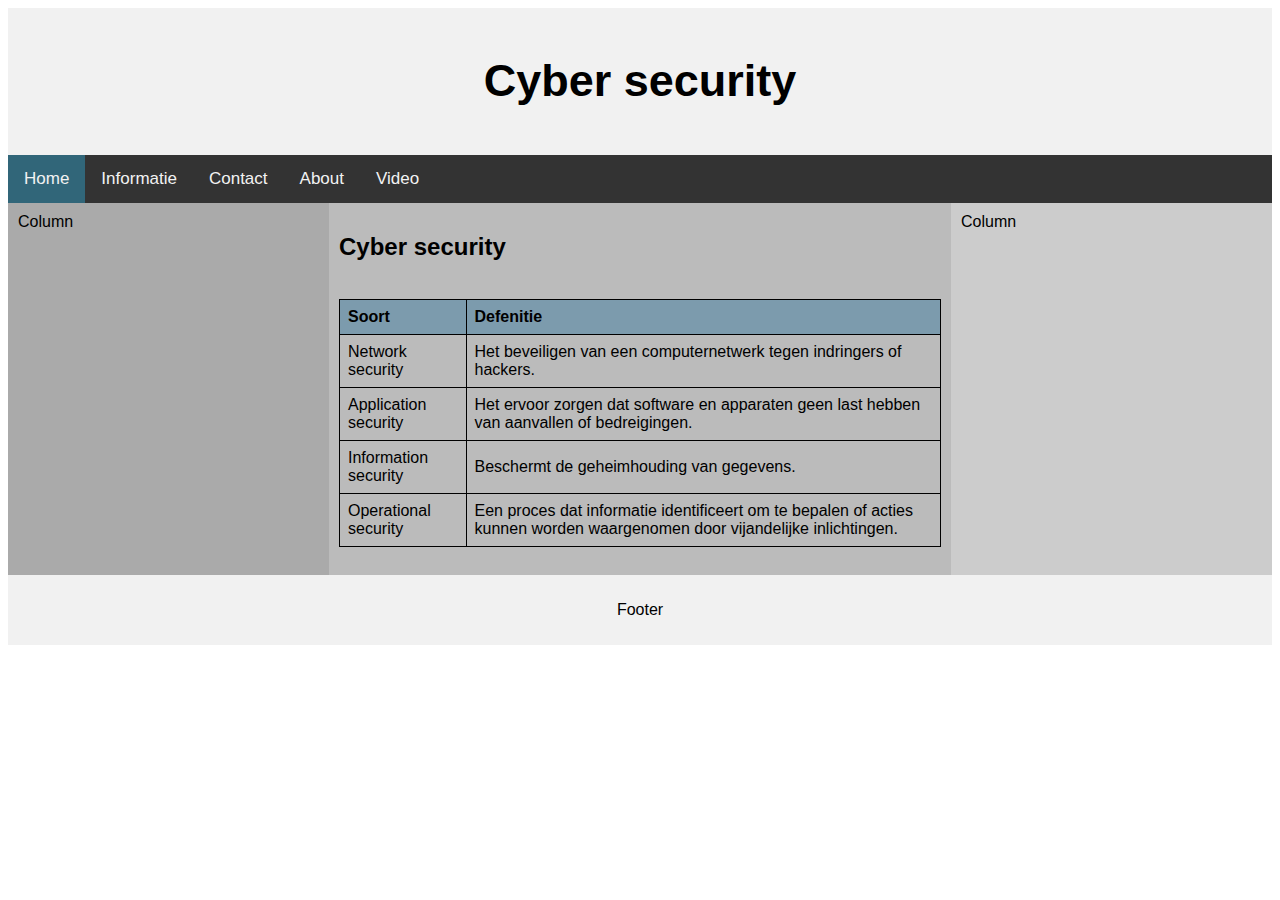
==== index.html @ 014f1b46 "tabel verplaatst" ====
<!DOCTYPE html>
<html>
  <head>
    <meta charset="utf-8">
    <meta name="viewport" content="width=device-width">
    <title>repl.it</title>
    <link href="style.css" rel="stylesheet" type="text/css" />

<body>
  <div class="header">
    <h2>Cyber security</h2>
  </div>

<div class="topnav">
  <a class="active" href="#home">Home</a>
  <a href="informatie.html">Informatie</a>
  <a href="contact.html">Contact</a>
  <a href="about.html">About</a>
  <a href="video.html">Video</a>
</div>

  <div class="row">
    <div class="column side" style="background-color:#aaa;">Column</div>

    <div class="column middle" style="background-color:#bbb;">
      <h2>Cyber security</h2>
        </br>
          <table>
            <tr>
              <th>Soort</th>
              <th>Defenitie</th>
            </tr>
            <tr>
              <td>Network security</td>
              <td>Het beveiligen van een computernetwerk tegen indringers of hackers.</td>
            </tr>
            <tr>
              <td>Application security</td>
              <td>Het ervoor zorgen dat software en apparaten geen last hebben van aanvallen of bedreigingen.</td>
            </tr>
            <tr>
              <td>Information security</td>
              <td>Beschermt de geheimhouding van gegevens.</td>
            </tr>
            <tr>
              <td>Operational security</td>
              <td>Een proces dat informatie identificeert om te bepalen of acties kunnen worden waargenomen door vijandelijke inlichtingen.</td>
            </tr>
          </table>
        </br>
    </div>

    <div class="column side" style="background-color:#ccc;">Column</div>
  </div>

  <div class="footer">
    <p>Footer</p>
  </div>

</body>
</html>
---- style.css ----
* {
  box-sizing: border-box;
}

/*basis opmaak*/
body {
  font-family: Arial, Helvetica, sans-serif;
}

.header {
  background-color: #f1f1f1;
  padding: 10px;
  text-align: center;
  font-size: 30px;
}

.row {
  display: -webkit-flex;
  display: flex;
}

.footer {
  background-color: #f1f1f1;
  padding: 10px;
  text-align: center;
}

    /*column opmaakt*/
.column {
  padding: 10px;
}

.column.side {
   -webkit-flex: 1;
   -ms-flex: 1;
   flex: 1;
}

.column.middle {
  -webkit-flex: 2;
  -ms-flex: 2;
  flex: 2;
}

.column.middle h2 {
 font-size:24px;
}

    /*topnav*/
.topnav {
  overflow: hidden;
  background-color: #333;
}

.topnav a {
  float: left;
  color: #f2f2f2;
  text-align: center;
  padding: 14px 16px;
  text-decoration: none;
  font-size: 17px;
}

.topnav a:hover {
  background-color: rgb(124, 155, 173);
  color: #333;
}

.topnav a.active {
  background-color: rgb(49, 102, 121);
  color: #f2f2f2;
}


@media (max-width: 600px) {
  .row {
    -webkit-flex-direction: column;
    flex-direction: column;
  }
}

/*contact*/

table {
  font-family: arial, sans-serif;
  border-collapse: collapse;
  width: 100%;
}

td {
  border: 1px solid black;
  text-align: left;
  padding: 8px;
}

th {
  border: 1px solid black;
  text-align: left;
  padding: 8px;
  background-color: rgb(124, 155, 173);
}
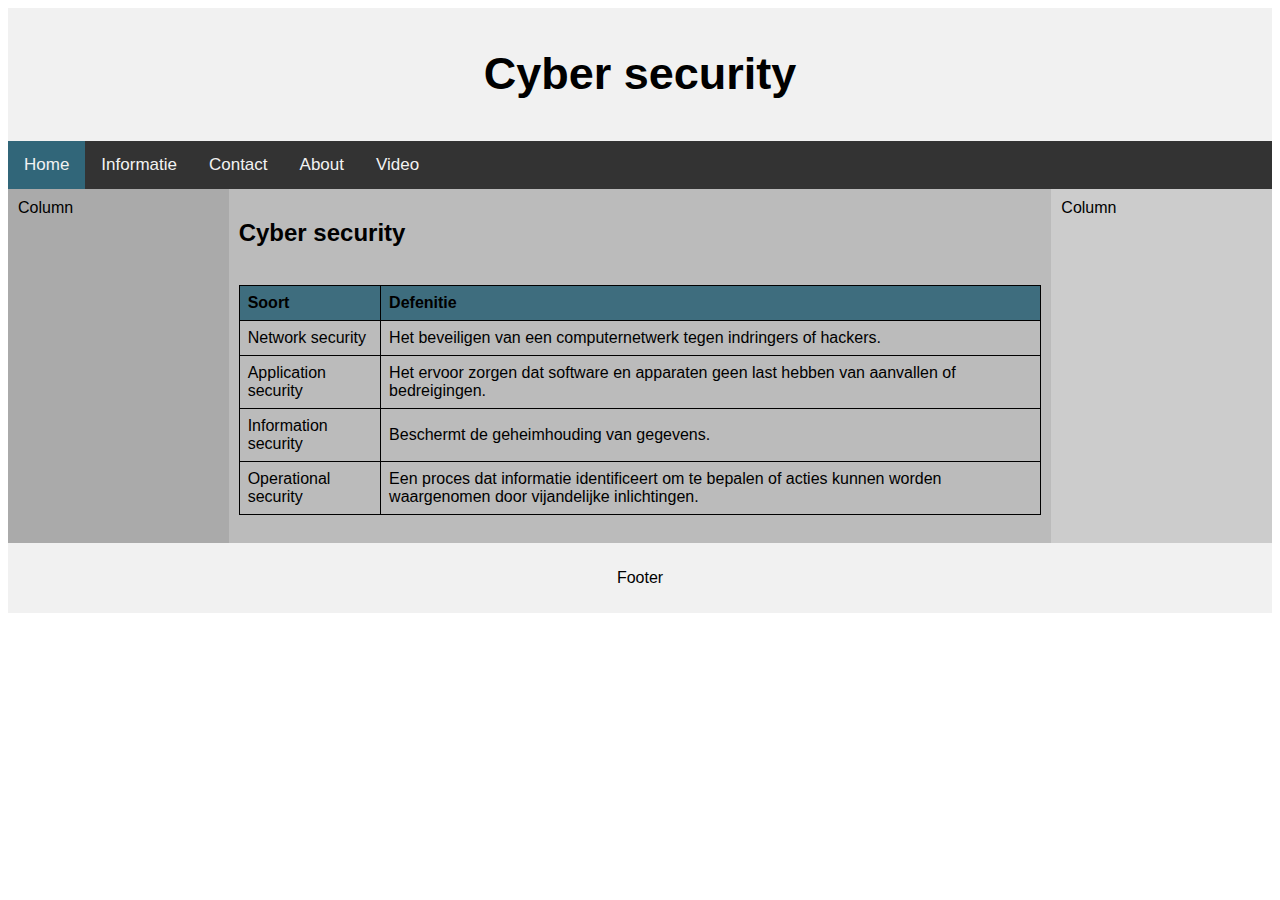
==== commit e8c9445e: "favicon toegevoegd" ====
--- a/index.html
+++ b/index.html
@@ -5,6 +5,7 @@
     <meta name="viewport" content="width=device-width">
     <title>repl.it</title>
     <link href="style.css" rel="stylesheet" type="text/css" />
+    <link rel="shortcut icon" type="image/png" href="favicon.png"/>
 
 <body>
   <div class="header">
--- a/style.css
+++ b/style.css
@@ -10,7 +10,7 @@
 
 .header {
   background-color: #f1f1f1;
-  padding: 10px;
+  padding: 3px;
   text-align: center;
   font-size: 30px;
 }
@@ -26,7 +26,7 @@
   text-align: center;
 }
 
-    /*column opmaakt*/
+   /*column opmaakt*/
 .column {
   padding: 10px;
 }
@@ -38,9 +38,9 @@
 }
 
 .column.middle {
-  -webkit-flex: 2;
-  -ms-flex: 2;
-  flex: 2;
+  -webkit-flex: 4;
+  -ms-flex: 4;
+  flex: 4;
 }
 
 .column.middle h2 {
@@ -63,8 +63,8 @@
 }
 
 .topnav a:hover {
-  background-color: rgb(124, 155, 173);
-  color: #333;
+  background-color: rgb(62, 109, 126);
+  color: #f2f2f2;
 }
 
 .topnav a.active {
@@ -78,10 +78,13 @@
     -webkit-flex-direction: column;
     flex-direction: column;
   }
+  .col-30, .col-70, input[type=submit] {
+    width: 100%;
+    margin-top: 0;
+  }
 }
 
-/*contact*/
-
+/*tabel*/
 table {
   font-family: arial, sans-serif;
   border-collapse: collapse;
@@ -98,5 +101,56 @@
   border: 1px solid black;
   text-align: left;
   padding: 8px;
-  background-color: rgb(124, 155, 173);
+  background-color: rgb(62, 109, 126);
+}
+
+/*contact*/
+input[type=text], select, textarea {
+  width: 100%;
+  padding: 12px;
+  border: 1px solid #ccc;
+  border-radius: 4px;
+  resize: vertical;
+}
+
+label {
+  display: inline-block;
+  padding: 12px 12px 12px 0;
+}
+
+input[type=submit] {
+  background-color: rgb(49, 102, 121);
+  color: white;
+  padding: 12px 20px;
+  border: none;
+  border-radius: 4px;
+  cursor: pointer;
+  float: right;
+}
+
+input[type=submit]:hover {
+  background-color: rgb(62, 109, 126);
+}
+
+.container {
+  background-color: #f2f2f2;
+  padding: 20px;
+}
+
+.col-31 {
+  float: left;
+  width: 31%;
+  margin-top: 6px;
+}
+
+.col-69 {
+  float: left;
+  width: 69%;
+  margin-top: 6px;
+}
+
+.row:after {
+  content: "";
+  display: table;
+  clear: both;
 }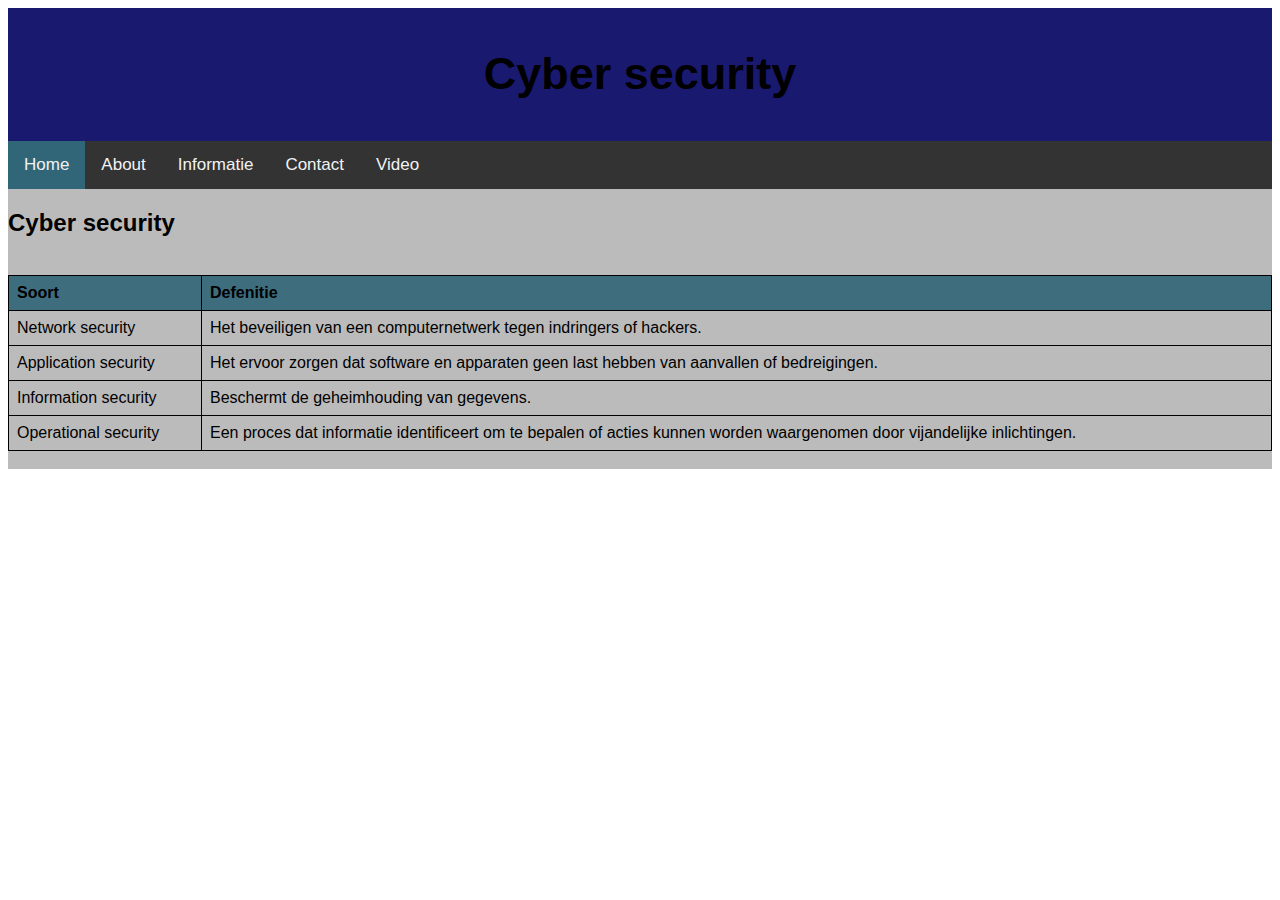
==== commit 01154549: "video toegevoegd" ====
--- a/index.html
+++ b/index.html
@@ -14,16 +14,15 @@
 
 <div class="topnav">
   <a class="active" href="#home">Home</a>
+  <a href="about.html">About</a>
   <a href="informatie.html">Informatie</a>
   <a href="contact.html">Contact</a>
-  <a href="about.html">About</a>
   <a href="video.html">Video</a>
 </div>
 
   <div class="row">
-    <div class="column side" style="background-color:#aaa;">Column</div>
-
-    <div class="column middle" style="background-color:#bbb;">
+    
+    <div class="column"style="background-color:#bbb;">
       <h2>Cyber security</h2>
         </br>
           <table>
@@ -50,13 +49,6 @@
           </table>
         </br>
     </div>
-
-    <div class="column side" style="background-color:#ccc;">Column</div>
-  </div>
-
-  <div class="footer">
-    <p>Footer</p>
-  </div>
-
+    
 </body>
 </html>
--- a/style.css
+++ b/style.css
@@ -1,16 +1,18 @@
 
-* {
-  box-sizing: border-box;
-}
+*
 
 /*basis opmaak*/
 body {
   font-family: Arial, Helvetica, sans-serif;
+  background-image: url('https://exchange.nottingham.ac.uk/content/uploads/Information-security-video-WIDEBANNER.png');
+  background-repeat: no-repeat;
+  background-attachment: fixed;
+  background-size: cover
 }
 
 .header {
-  background-color: #f1f1f1;
   padding: 3px;
+  background-color: #191970 ;
   text-align: center;
   font-size: 30px;
 }
@@ -20,30 +22,15 @@
   display: flex;
 }
 
-.footer {
-  background-color: #f1f1f1;
-  padding: 10px;
-  text-align: center;
-}
+   /*column opmaakt*/
 
-   /*column opmaakt*/
 .column {
-  padding: 10px;
-}
-
-.column.side {
-   -webkit-flex: 1;
-   -ms-flex: 1;
-   flex: 1;
-}
-
-.column.middle {
   -webkit-flex: 4;
   -ms-flex: 4;
   flex: 4;
 }
 
-.column.middle h2 {
+.column h2 {
  font-size:24px;
 }
 
@@ -153,4 +140,4 @@
   content: "";
   display: table;
   clear: both;
-}+}
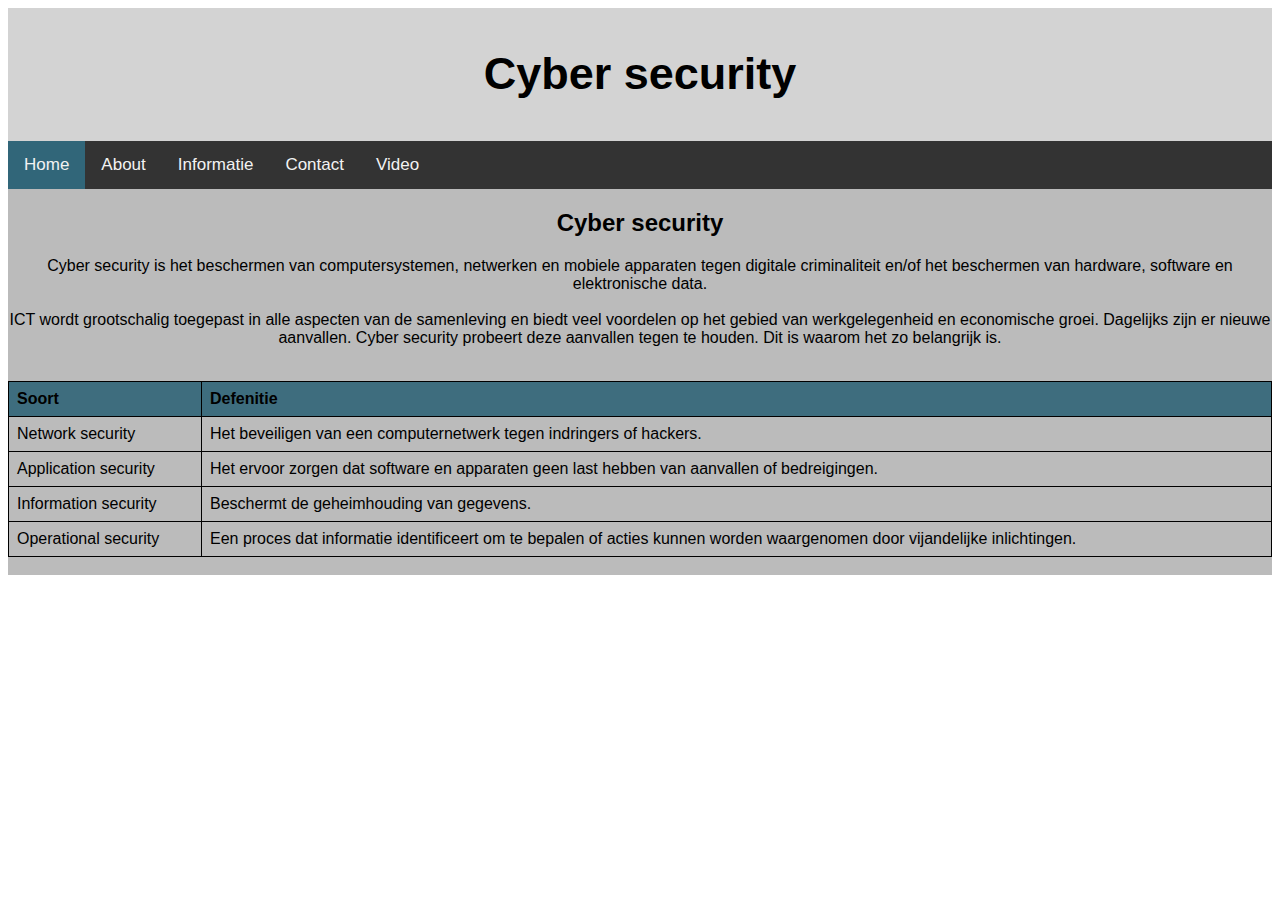
==== commit c3d253b0: "Informatie toegevoegd aan "Informatie Pagina"" ====
--- a/index.html
+++ b/index.html
@@ -24,6 +24,10 @@
     
     <div class="column"style="background-color:#bbb;">
       <h2>Cyber security</h2>
+       <p>
+Cyber security is het beschermen van computersystemen, netwerken en mobiele apparaten tegen digitale criminaliteit en/of het beschermen van hardware, software en elektronische data.<br/><br/>
+ICT wordt grootschalig toegepast in alle aspecten van de samenleving en biedt veel voordelen op het gebied van werkgelegenheid en economische groei. Dagelijks zijn er nieuwe aanvallen. Cyber security probeert deze aanvallen tegen te houden. Dit is waarom het zo belangrijk is.
+       </p>
         </br>
           <table>
             <tr>
--- a/style.css
+++ b/style.css
@@ -12,7 +12,7 @@
 
 .header {
   padding: 3px;
-  background-color: #191970 ;
+  background-color:lightgrey ;
   text-align: center;
   font-size: 30px;
 }
@@ -28,6 +28,7 @@
   -webkit-flex: 4;
   -ms-flex: 4;
   flex: 4;
+  text-align: center;
 }
 
 .column h2 {
@@ -141,3 +142,4 @@
   display: table;
   clear: both;
 }
+
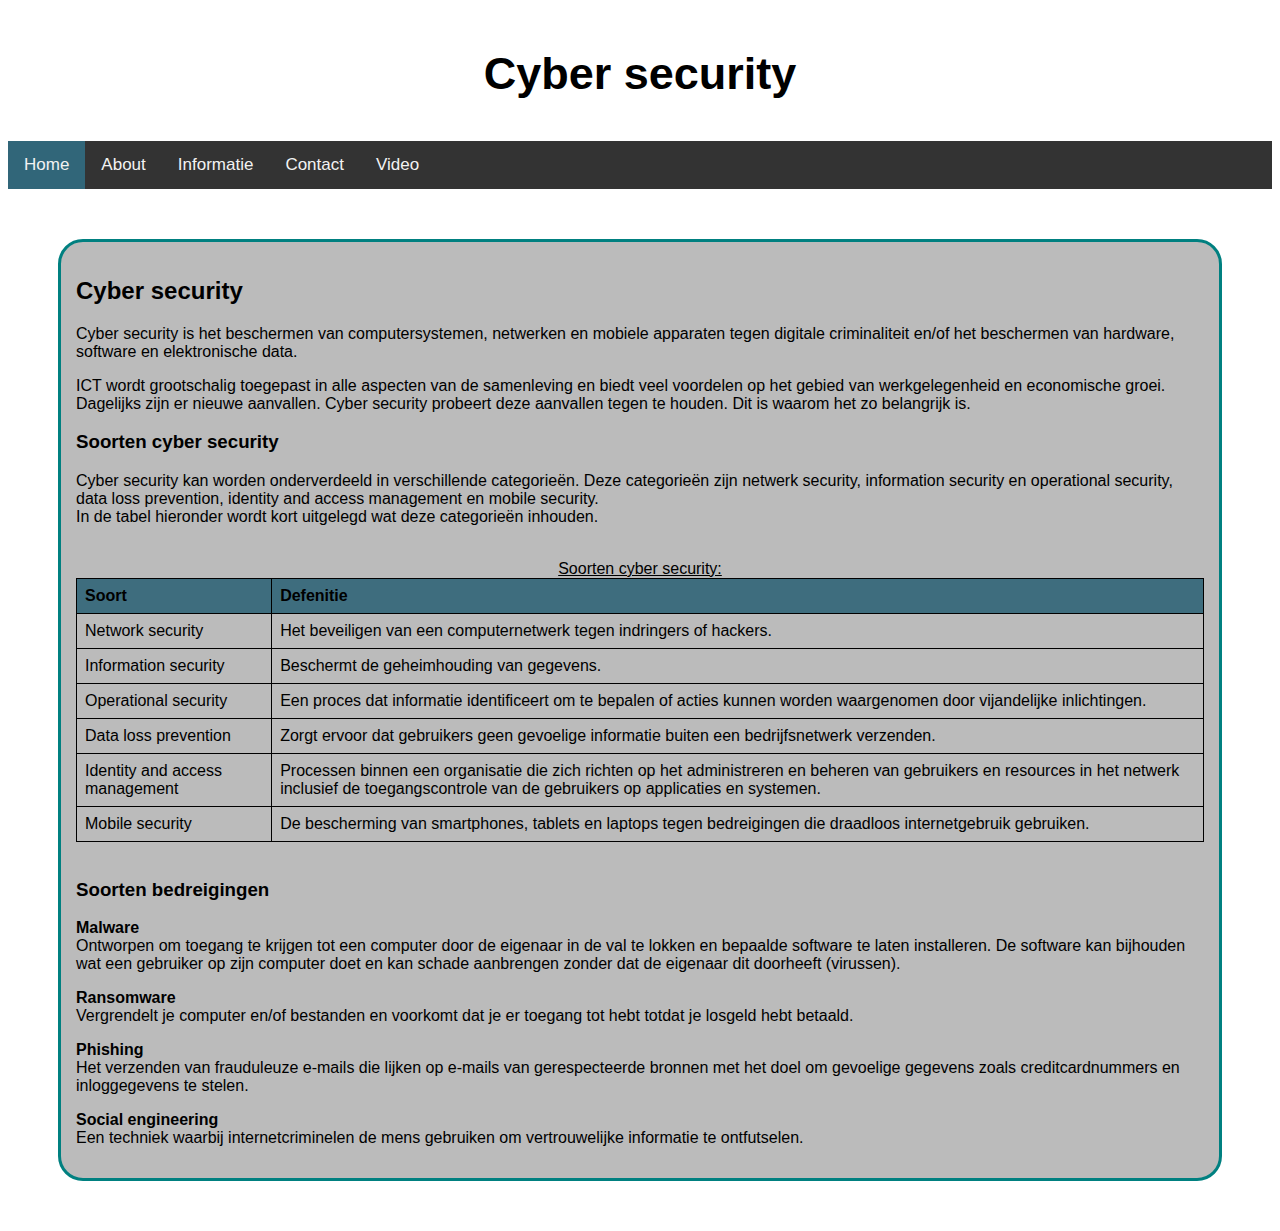
==== commit 37acef86: "Tekst op homepage toegevoegd" ====
--- a/index.html
+++ b/index.html
@@ -24,34 +24,72 @@
     
     <div class="column"style="background-color:#bbb;">
       <h2>Cyber security</h2>
-       <p>
-Cyber security is het beschermen van computersystemen, netwerken en mobiele apparaten tegen digitale criminaliteit en/of het beschermen van hardware, software en elektronische data.<br/><br/>
-ICT wordt grootschalig toegepast in alle aspecten van de samenleving en biedt veel voordelen op het gebied van werkgelegenheid en economische groei. Dagelijks zijn er nieuwe aanvallen. Cyber security probeert deze aanvallen tegen te houden. Dit is waarom het zo belangrijk is.
-       </p>
+        <p>Cyber security is het beschermen van computersystemen, netwerken en mobiele apparaten tegen digitale criminaliteit en/of het beschermen van hardware, software en elektronische data.</p>
+        <p>ICT wordt grootschalig toegepast in alle aspecten van de samenleving en biedt veel voordelen op het gebied van werkgelegenheid en economische groei. Dagelijks zijn er nieuwe aanvallen. Cyber security probeert deze aanvallen tegen te houden. Dit is waarom het zo belangrijk is.</p>
+
+      <h3>Soorten cyber security</h3>
+        <p>Cyber security kan worden onderverdeeld in verschillende categorieën. Deze categorieën zijn netwerk security, information security en operational security, data loss prevention, identity and access management en mobile security.
+        </br>
+        In de tabel hieronder wordt kort uitgelegd wat deze categorieën inhouden.</p>
         </br>
           <table>
-            <tr>
-              <th>Soort</th>
-              <th>Defenitie</th>
-            </tr>
-            <tr>
-              <td>Network security</td>
-              <td>Het beveiligen van een computernetwerk tegen indringers of hackers.</td>
-            </tr>
-            <tr>
-              <td>Application security</td>
-              <td>Het ervoor zorgen dat software en apparaten geen last hebben van aanvallen of bedreigingen.</td>
-            </tr>
-            <tr>
-              <td>Information security</td>
-              <td>Beschermt de geheimhouding van gegevens.</td>
-            </tr>
-            <tr>
-              <td>Operational security</td>
-              <td>Een proces dat informatie identificeert om te bepalen of acties kunnen worden waargenomen door vijandelijke inlichtingen.</td>
-            </tr>
+           <caption><u>Soorten cyber security:</u></caption> 
+            <thead>
+              <tr>
+                <th>Soort</th>
+                <th>Defenitie</th>
+              </tr>
+            </thead>
+            <tbody>
+              <tr>
+                <td>Network security</td>
+                <td>Het beveiligen van een computernetwerk tegen indringers of hackers.</td>
+              </tr>
+              <tr>
+                <td>Information security</td>
+                <td>Beschermt de geheimhouding van gegevens.</td>
+              </tr>
+              <tr>
+                <td>Operational security</td>
+                <td>Een proces dat informatie identificeert om te bepalen of acties kunnen worden waargenomen door vijandelijke inlichtingen.</td>
+              </tr>
+              <tr>
+                <td>Data loss prevention</td>
+                <td>Zorgt ervoor dat gebruikers geen gevoelige informatie buiten een bedrijfsnetwerk verzenden.</td>
+              </tr>
+              <tr>
+                <td>Identity and access management</td>
+                <td>Processen binnen een organisatie die zich richten op het administreren en beheren van gebruikers en resources in het netwerk inclusief de toegangscontrole van de gebruikers op applicaties en systemen.</td>
+              </tr>
+              <tr>
+                <td>Mobile security</td>
+                <td>De bescherming van smartphones, tablets en laptops tegen bedreigingen die  draadloos internetgebruik gebruiken.</td>
+              </tr>
+            </tbody>  
           </table>
         </br>
+
+      <h3>Soorten bedreigingen</h3>
+        <p>
+          <b>Malware</b>
+          </br>
+          Ontworpen om toegang te krijgen tot een computer door de eigenaar in de val te lokken en bepaalde software te laten installeren. De software kan bijhouden wat een gebruiker op zijn computer doet en kan schade aanbrengen zonder dat de eigenaar dit doorheeft (virussen).
+        </p>
+        <p>
+          <b>Ransomware</b>
+          </br>
+          Vergrendelt je computer en/of bestanden en voorkomt dat je er toegang tot hebt totdat je losgeld hebt betaald.
+        </p>
+        <p>
+          <b>Phishing</b>
+          </br>
+          Het verzenden van frauduleuze e-mails die lijken op e-mails van gerespecteerde bronnen met het doel om gevoelige gegevens zoals creditcardnummers en inloggegevens te stelen.
+        </p>
+        <p>
+          <b>Social engineering</b>
+          </br>
+          Een techniek waarbij internetcriminelen de mens gebruiken om vertrouwelijke informatie te ontfutselen.
+        </p>
     </div>
     
 </body>
--- a/style.css
+++ b/style.css
@@ -4,22 +4,23 @@
 /*basis opmaak*/
 body {
   font-family: Arial, Helvetica, sans-serif;
-  background-image: url('https://exchange.nottingham.ac.uk/content/uploads/Information-security-video-WIDEBANNER.png');
+  background-image: url(https://exchange.nottingham.ac.uk/content/uploads/Information-security-video-WIDEBANNER.png);
   background-repeat: no-repeat;
   background-attachment: fixed;
-  background-size: cover
+  background-size: cover;
 }
 
 .header {
   padding: 3px;
-  background-color:lightgrey ;
   text-align: center;
   font-size: 30px;
+  background-color: white
 }
 
 .row {
   display: -webkit-flex;
   display: flex;
+  margin: 50px;
 }
 
    /*column opmaakt*/
@@ -28,7 +29,13 @@
   -webkit-flex: 4;
   -ms-flex: 4;
   flex: 4;
-  text-align: center;
+  padding: 15px;
+
+  border-radius: 25px;
+  border: 3px solid teal;
+
+}
+  
 }
 
 .column h2 {
@@ -142,4 +149,8 @@
   display: table;
   clear: both;
 }
-
+/*video*/
+.video {
+  text-align: center;
+  margin:50px;
+}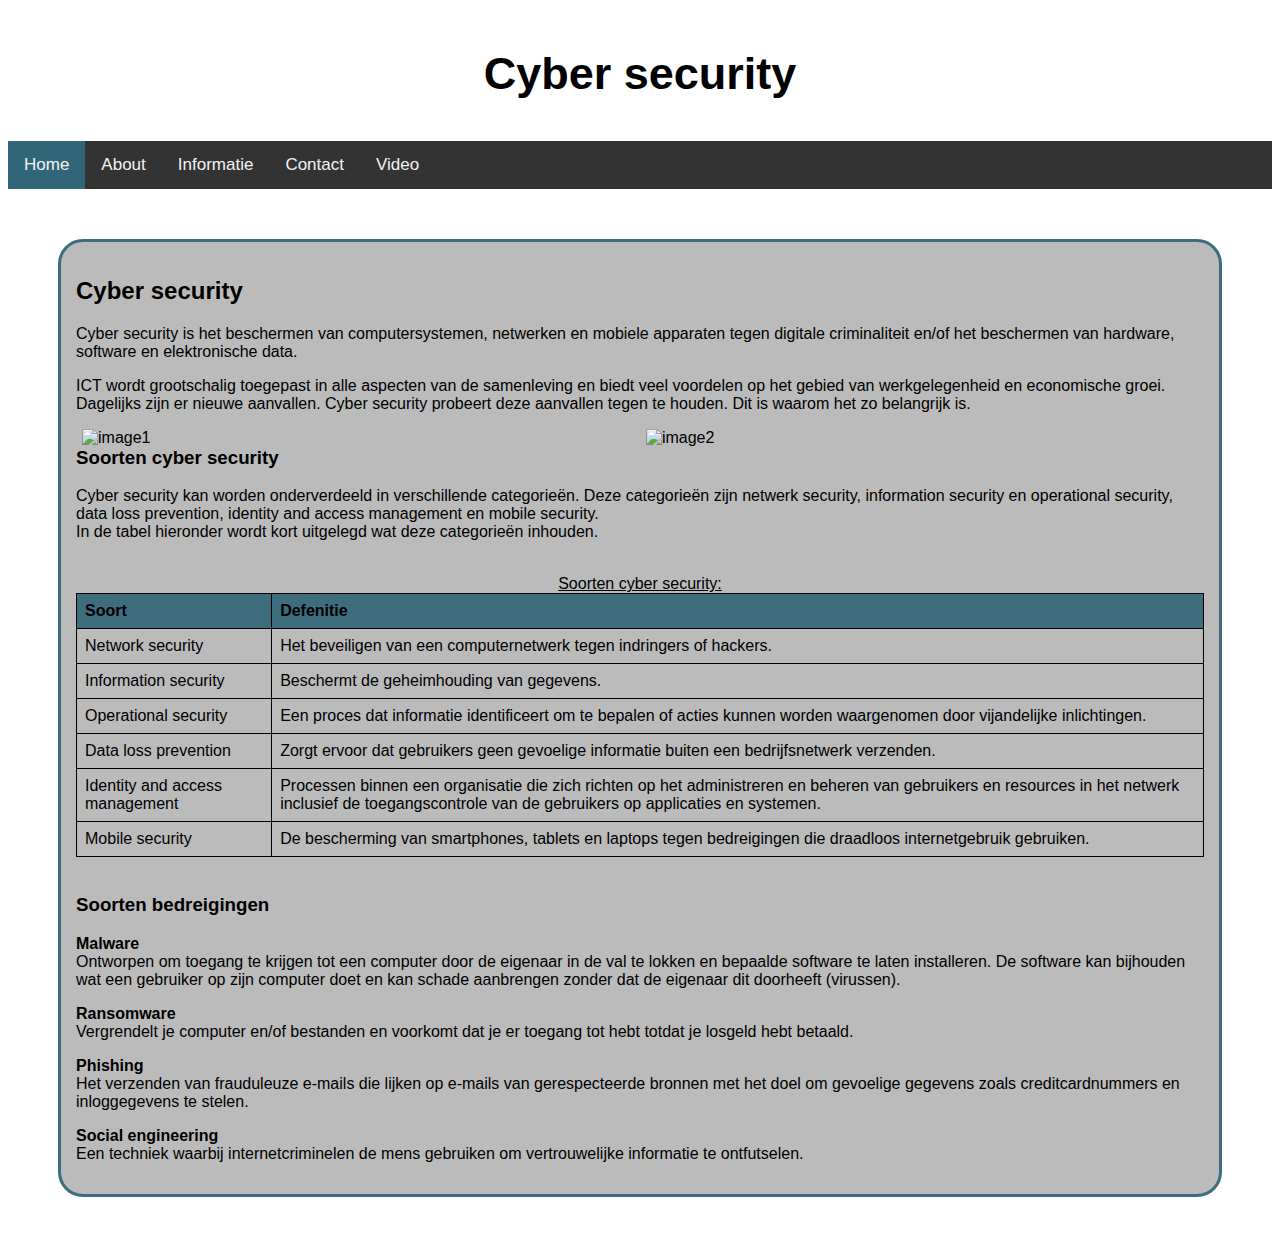
==== commit a12e8245: "foto's ingevoegd" ====
--- a/index.html
+++ b/index.html
@@ -26,6 +26,17 @@
       <h2>Cyber security</h2>
         <p>Cyber security is het beschermen van computersystemen, netwerken en mobiele apparaten tegen digitale criminaliteit en/of het beschermen van hardware, software en elektronische data.</p>
         <p>ICT wordt grootschalig toegepast in alle aspecten van de samenleving en biedt veel voordelen op het gebied van werkgelegenheid en economische groei. Dagelijks zijn er nieuwe aanvallen. Cyber security probeert deze aanvallen tegen te houden. Dit is waarom het zo belangrijk is.</p>
+
+        <div class="responsive">
+      <div class="gallery">
+          <img src="/images/image1.jpeg" alt="image1" width="600" height="400">
+      </div>
+    </div>
+    <div class="responsive">
+      <div class="gallery">
+          <img src="/images/image2.jpeg" alt="image2" width="600" height="400">
+      </div>
+    </div>
 
       <h3>Soorten cyber security</h3>
         <p>Cyber security kan worden onderverdeeld in verschillende categorieën. Deze categorieën zijn netwerk security, information security en operational security, data loss prevention, identity and access management en mobile security.
--- a/style.css
+++ b/style.css
@@ -32,10 +32,8 @@
   padding: 15px;
 
   border-radius: 25px;
-  border: 3px solid teal;
+  border: 3px solid rgb(62, 109, 126);
 
-}
-  
 }
 
 .column h2 {
@@ -76,6 +74,10 @@
   .col-30, .col-70, input[type=submit] {
     width: 100%;
     margin-top: 0;
+  }
+  .vid (max-width: 600px;) {
+    width:100%;
+    height:100%;
   }
 }
 
@@ -153,4 +155,20 @@
 .video {
   text-align: center;
   margin:50px;
-}+}
+
+/*images*/
+div.gallery img {
+  width: 100%;
+  height: auto;
+}
+
+* {
+  box-sizing: border-box;
+}
+
+.responsive {
+  padding: 0 6px;
+  float: left;
+  width: 49.99%;
+}
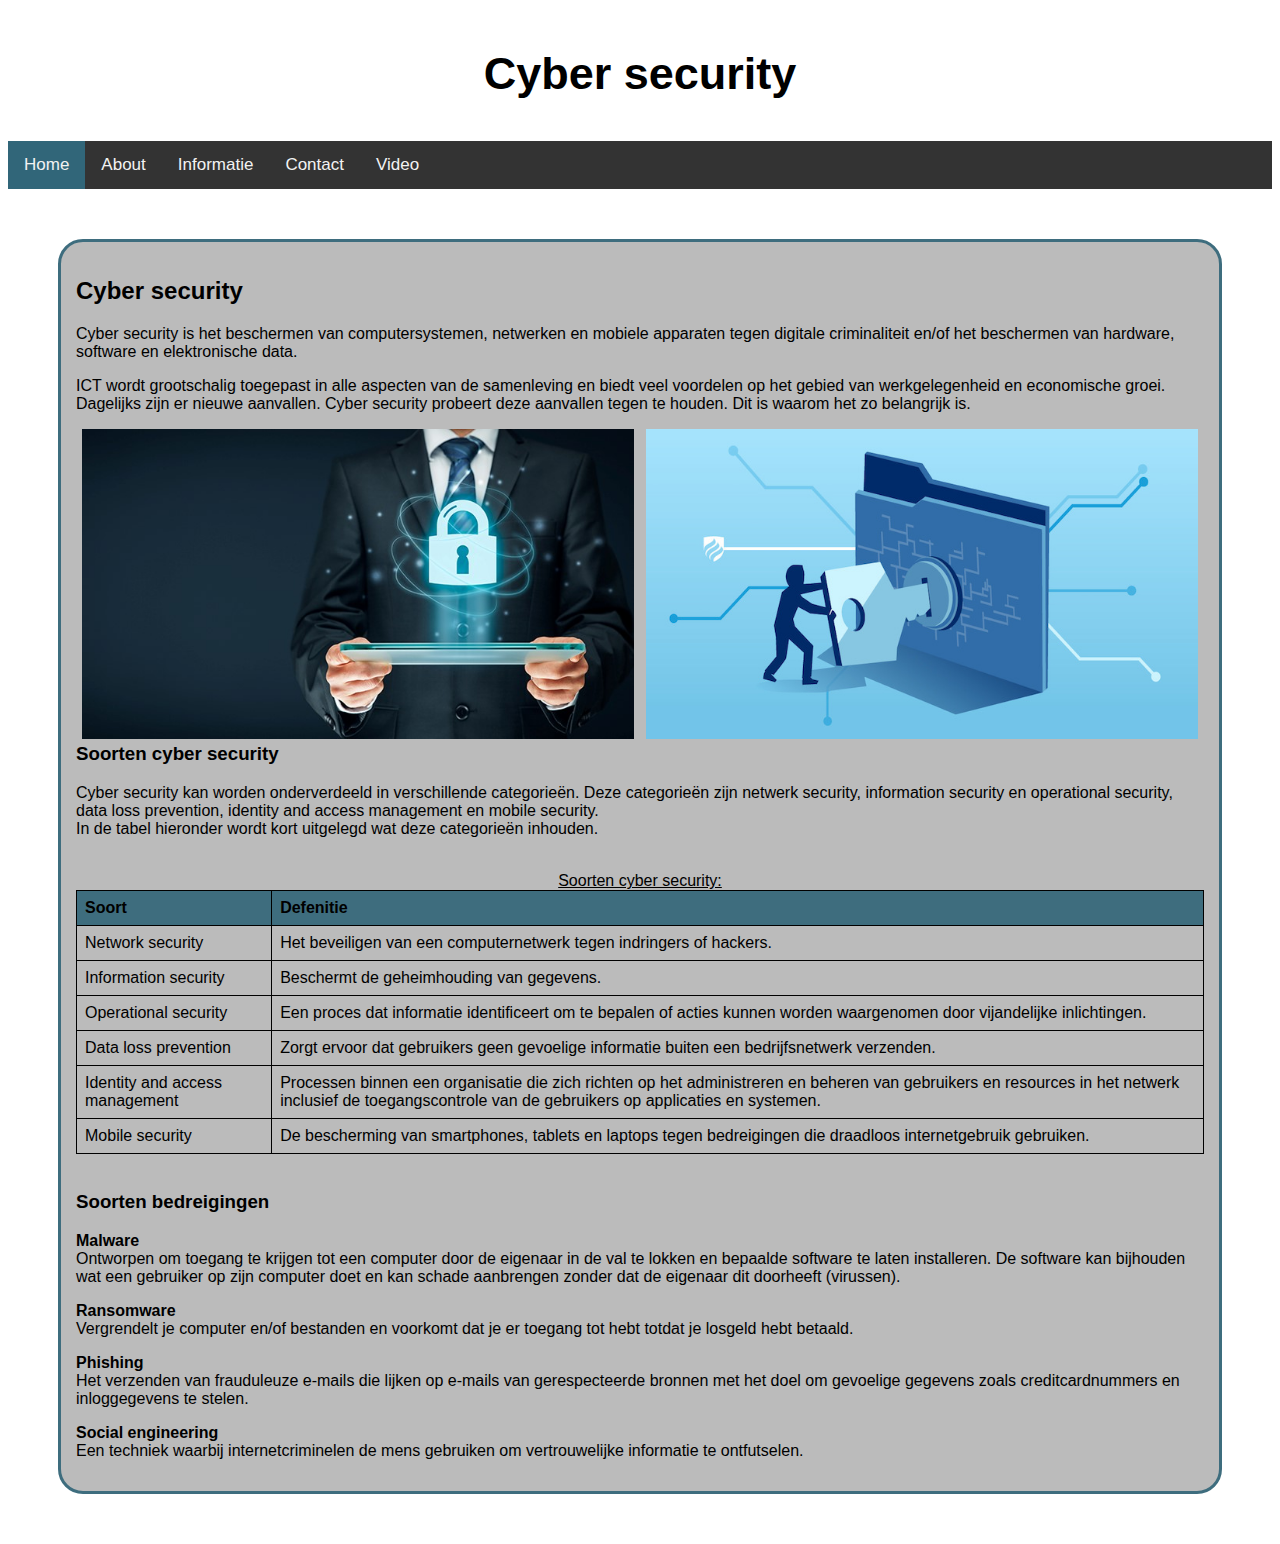
==== commit da898548: "Favicon verbeterd" ====
--- a/index.html
+++ b/index.html
@@ -5,7 +5,7 @@
     <meta name="viewport" content="width=device-width">
     <title>repl.it</title>
     <link href="style.css" rel="stylesheet" type="text/css" />
-    <link rel="shortcut icon" type="image/png" href="favicon.png"/>
+    <link rel="shortcut icon" type="image/png" href="/images/favicon.png"/>
 
 <body>
   <div class="header">
--- a/style.css
+++ b/style.css
@@ -75,7 +75,7 @@
     width: 100%;
     margin-top: 0;
   }
-  .vid (max-width: 600px;) {
+  .vid {
     width:100%;
     height:100%;
   }
@@ -131,7 +131,7 @@
 
 .container {
   background-color: #f2f2f2;
-  padding: 20px;
+  padding: 7px;
 }
 
 .col-31 {
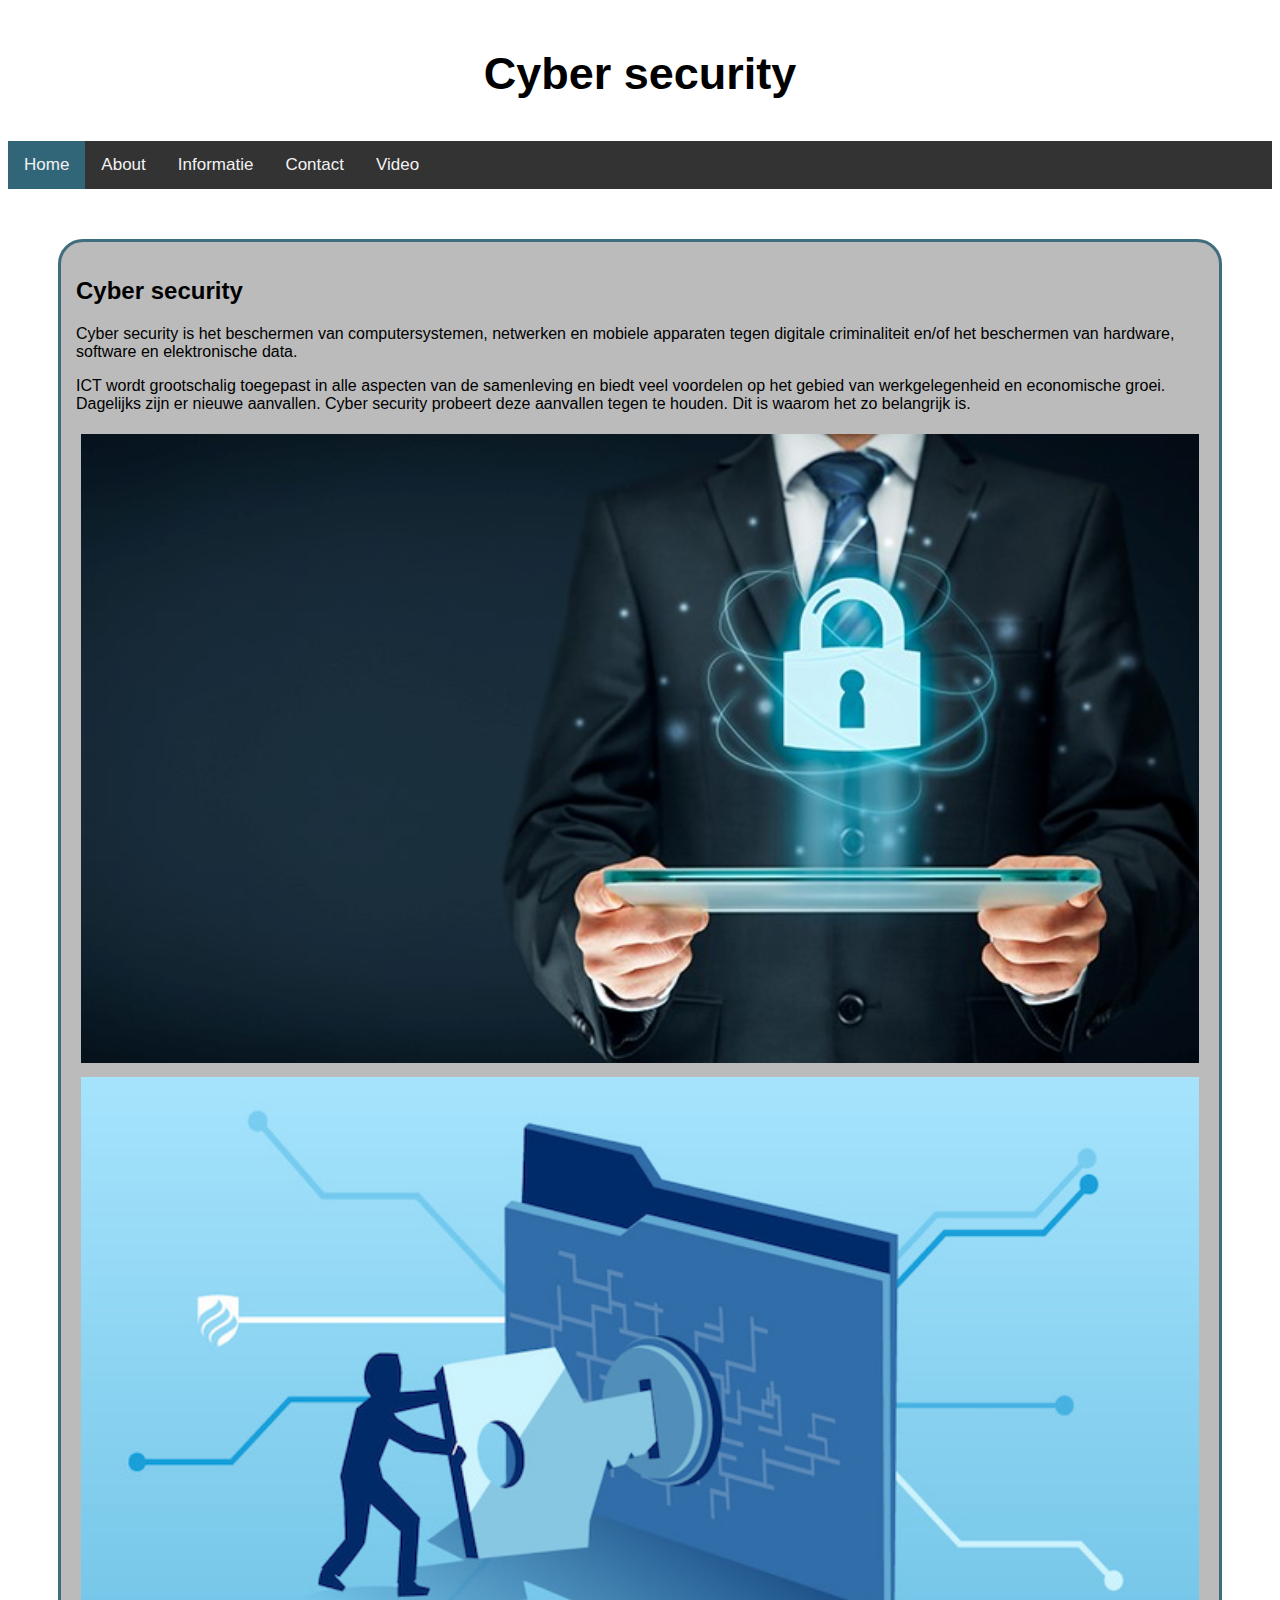
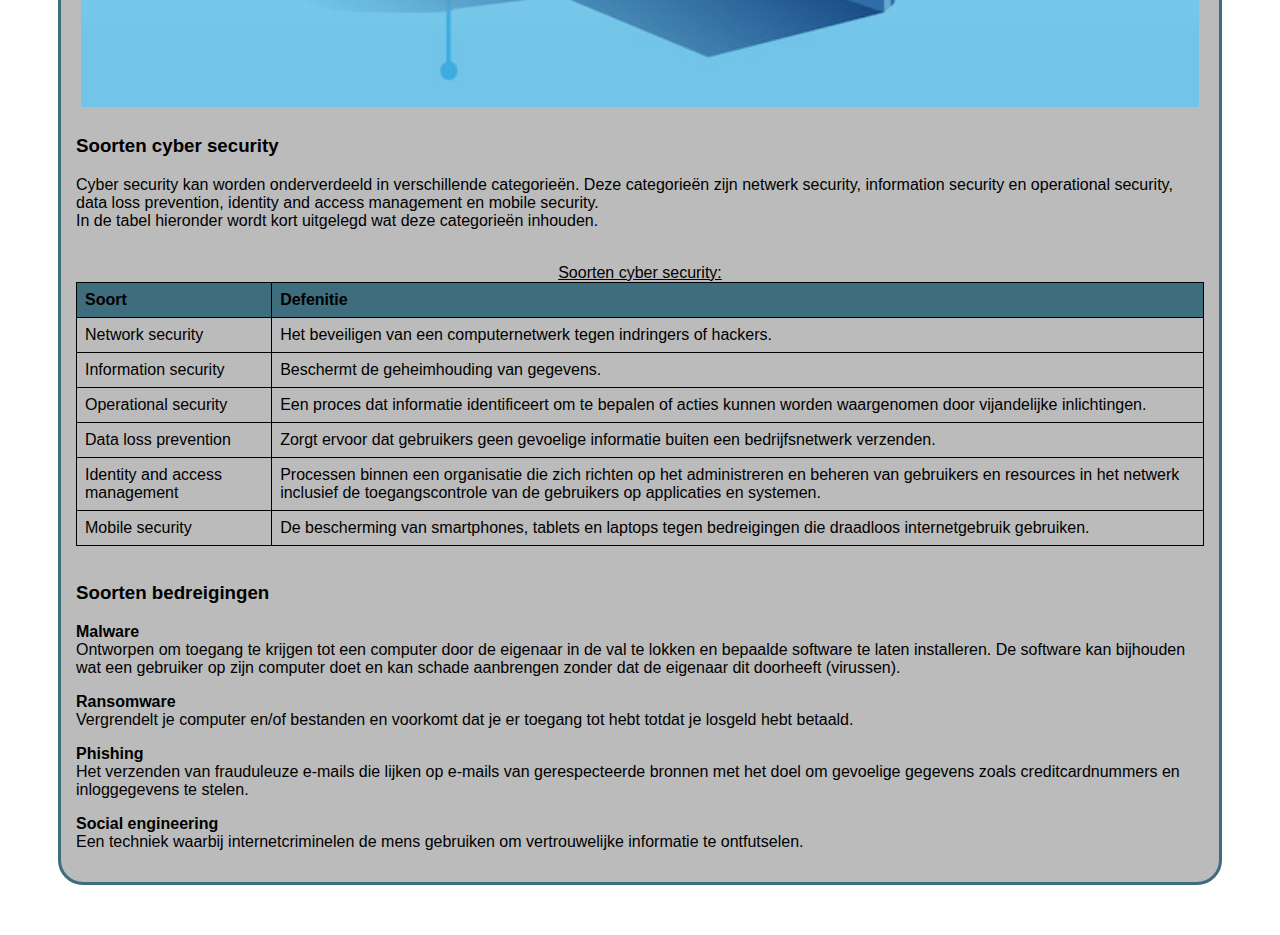
==== commit ebdb1c6d: "fotos responsive gemaakt" ====
--- a/index.html
+++ b/index.html
@@ -29,12 +29,12 @@
 
         <div class="responsive">
       <div class="gallery">
-          <img src="/images/image1.jpeg" alt="image1" width="600" height="400">
+          <img src="/images/image1.jpeg" alt="image1" style="width:100%">
       </div>
     </div>
     <div class="responsive">
       <div class="gallery">
-          <img src="/images/image2.jpeg" alt="image2" width="600" height="400">
+          <img src="/images/image2.jpeg" alt="image2" style="width:100%">
       </div>
     </div>
 
--- a/style.css
+++ b/style.css
@@ -79,6 +79,9 @@
     width:100%;
     height:100%;
   }
+  .gallery  {
+    width: 100%;
+  }
 }
 
 /*tabel*/
@@ -158,17 +161,11 @@
 }
 
 /*images*/
-div.gallery img {
-  width: 100%;
-  height: auto;
+.responsive {
+  display: flex;
 }
 
-* {
-  box-sizing: border-box;
+.gallery {
+  flex: 50%;
+  padding: 5px;
 }
-
-.responsive {
-  padding: 0 6px;
-  float: left;
-  width: 49.99%;
-}
